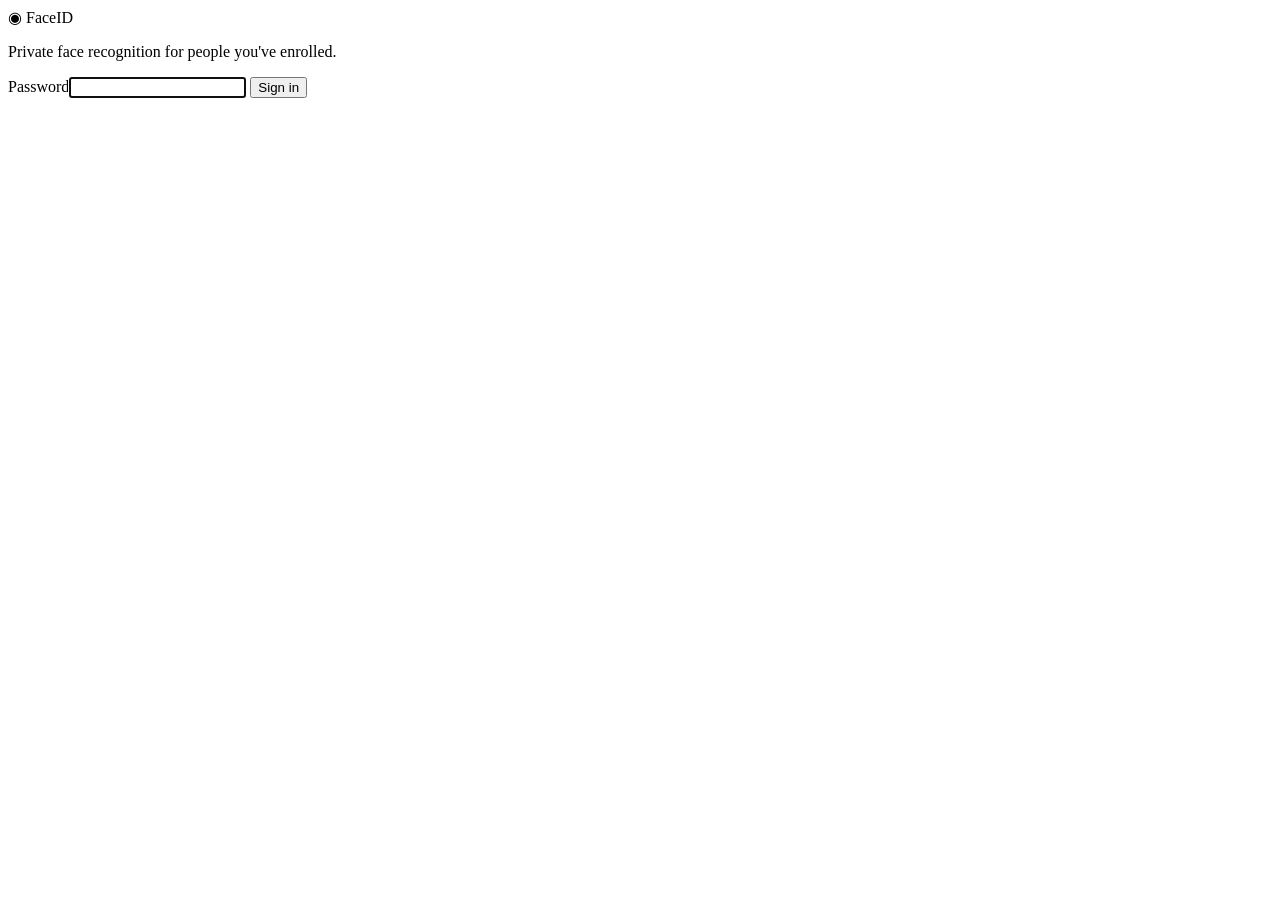
==== app/static/login.html @ 6fbf1fa2 "FaceID Web: SCRFD + ArcFace recognition app with FastAPI, UI, tests, eval" ====
<!doctype html>
<html lang="en">
<head>
<meta charset="utf-8"><meta name="viewport" content="width=device-width, initial-scale=1">
<title>FaceID · Sign in</title>
<link rel="stylesheet" href="/static/app.css">
</head>
<body class="login-body">
  <form class="card login-card" id="login">
    <div class="brand big"><span class="logo">◉</span> FaceID</div>
    <p class="muted">Private face recognition for people you've enrolled.</p>
    <label>Password<input type="password" name="password" autofocus required autocomplete="current-password"></label>
    <button class="btn primary" type="submit">Sign in</button>
    <p class="error" id="err"></p>
  </form>
<script>
document.getElementById('login').addEventListener('submit', async (e) => {
  e.preventDefault();
  const r = await fetch('/api/login', {method: 'POST', body: new FormData(e.target)});
  if (r.ok) location.href = '/'; else document.getElementById('err').textContent = 'Wrong password';
});
</script>
</body>
</html>
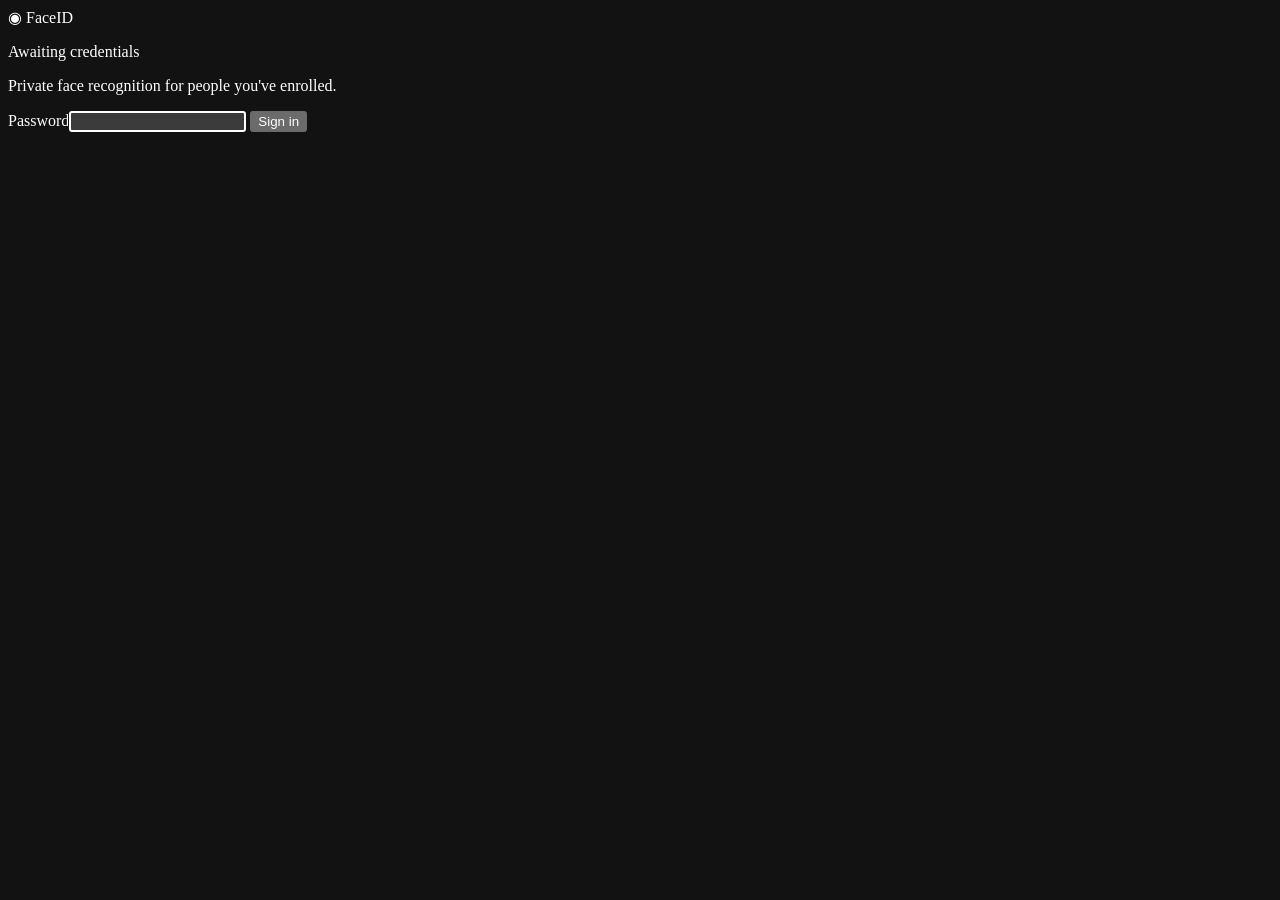
==== commit 1e25d899: "nm" ====
--- a/app/static/login.html
+++ b/app/static/login.html
@@ -2,23 +2,87 @@
 <html lang="en">
 <head>
 <meta charset="utf-8"><meta name="viewport" content="width=device-width, initial-scale=1">
+<meta name="color-scheme" content="dark">
 <title>FaceID · Sign in</title>
 <link rel="stylesheet" href="/static/app.css">
+<link rel="stylesheet" href="/static/login-hud.css">
+<link rel="stylesheet" href="/static/login-loader.css">
 </head>
-<body class="login-body">
-  <form class="card login-card" id="login">
-    <div class="brand big"><span class="logo">◉</span> FaceID</div>
-    <p class="muted">Private face recognition for people you've enrolled.</p>
-    <label>Password<input type="password" name="password" autofocus required autocomplete="current-password"></label>
-    <button class="btn primary" type="submit">Sign in</button>
-    <p class="error" id="err"></p>
-  </form>
+<body class="login-body hud-gate state-idle">
+  <main class="holo-stage">
+    <div class="holo-scene" aria-hidden="true">
+      <div class="holo-beam"><span class="holo-sweep"></span></div>
+      <div class="holo-base">
+        <div class="holo-disc">
+          <span class="hud-ring r1"></span><span class="hud-ring r2"></span>
+          <span class="hud-ring r3"></span><span class="hud-ring r4"></span>
+          <span class="holo-core"></span>
+        </div>
+      </div>
+    </div>
+    <form class="holo-form login-card" id="login">
+      <div class="brand big"><span class="logo" aria-hidden="true">◉</span> <span>FaceID</span></div>
+      <p class="hud-status" id="hud-status" aria-hidden="true">Awaiting credentials</p>
+      <p class="muted">Private face recognition for people you've enrolled.</p>
+      <label>Password<input type="password" name="password" autofocus required autocomplete="current-password" aria-describedby="err"></label>
+      <button class="btn primary" type="submit">Sign in</button>
+      <p class="error" id="err" role="alert" aria-live="assertive"></p>
+    </form>
+  </main>
+<script src="/static/sfx.js"></script>
+<script src="/static/login-loader.js"></script>
 <script>
-document.getElementById('login').addEventListener('submit', async (e) => {
-  e.preventDefault();
-  const r = await fetch('/api/login', {method: 'POST', body: new FormData(e.target)});
-  if (r.ok) location.href = '/'; else document.getElementById('err').textContent = 'Wrong password';
-});
+(() => {
+  const form = document.getElementById('login');
+  const body = document.body;
+  const statusEl = document.getElementById('hud-status');
+  const reduceMotion = () => window.matchMedia && window.matchMedia('(prefers-reduced-motion: reduce)').matches;
+  const LABELS = { idle: 'Awaiting credentials', scanning: 'Verifying…', denied: 'Access denied', granted: 'Access granted' };
+  // Purely visual state; never affects request/redirect logic.
+  const setState = (s) => {
+    try {
+      body.classList.remove('state-idle', 'state-scanning', 'state-denied', 'state-granted');
+      void body.offsetWidth; // restart animations (e.g. repeated shake)
+      body.classList.add('state-' + s);
+      form.classList.toggle('is-scanning', s === 'scanning');
+      form.style.setProperty('--card-h', form.offsetHeight + 'px');
+      statusEl.textContent = LABELS[s] || '';
+    } catch (_) {}
+  };
+  const sfx = (k) => { try { window.FaceSfx && window.FaceSfx.play(k); } catch (_) {} };
+
+  // --- original login logic (unchanged semantics), with visual states around it ---
+  form.addEventListener('submit', async (e) => {
+    e.preventDefault();
+    setState('scanning'); sfx('scan');
+    let r;
+    try {
+      r = await fetch('/api/login', {method: 'POST', body: new FormData(e.target)});
+    } catch (err) {
+      setState('idle');
+      throw err; // same as before: network errors are not caught/displayed
+    }
+    if (r.ok) {
+      setState('granted');
+      const go = () => { location.href = '/'; };
+      // Redirect-timing hook: play the Holographic Scan loader, redirect when it finishes (or is skipped).
+      let name = null;
+      try { const j = await r.clone().json(); name = j && (j.name || j.username || j.user) || null; } catch (_) {}
+      let loader = null;
+      try { if (window.FaceLoginLoader) loader = window.FaceLoginLoader.play({ name, onDone: go, sfx }); } catch (_) { loader = null; }
+      if (!loader) {                           // fallback: original behaviour
+        sfx('match');
+        if (reduceMotion()) go();
+        else setTimeout(go, 550);
+      }
+    } else {
+      setState('denied'); sfx('unknown');
+      const errEl = document.getElementById('err');
+      errEl.textContent = '';                 // clear first so screen readers re-announce
+      setTimeout(() => { errEl.textContent = 'Wrong password'; }, 30);
+    }
+  });
+})();
 </script>
 </body>
 </html>
